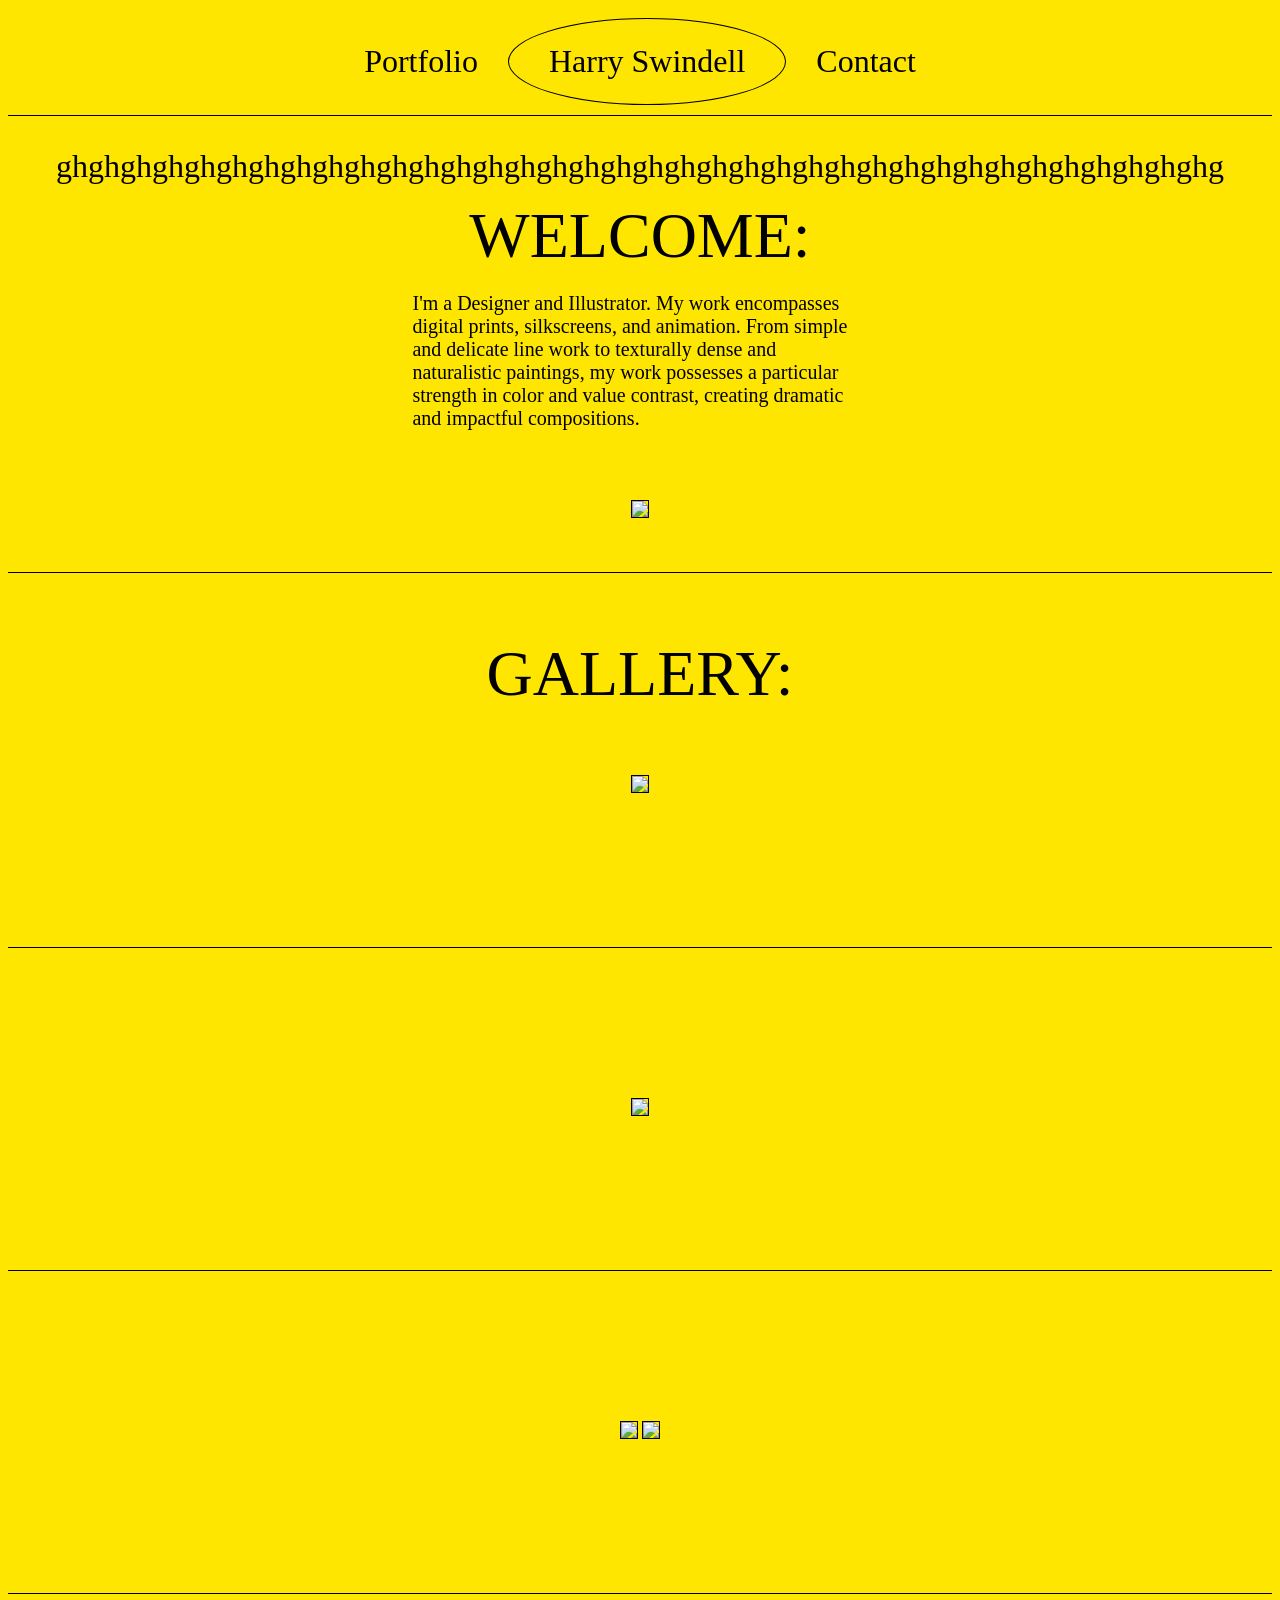
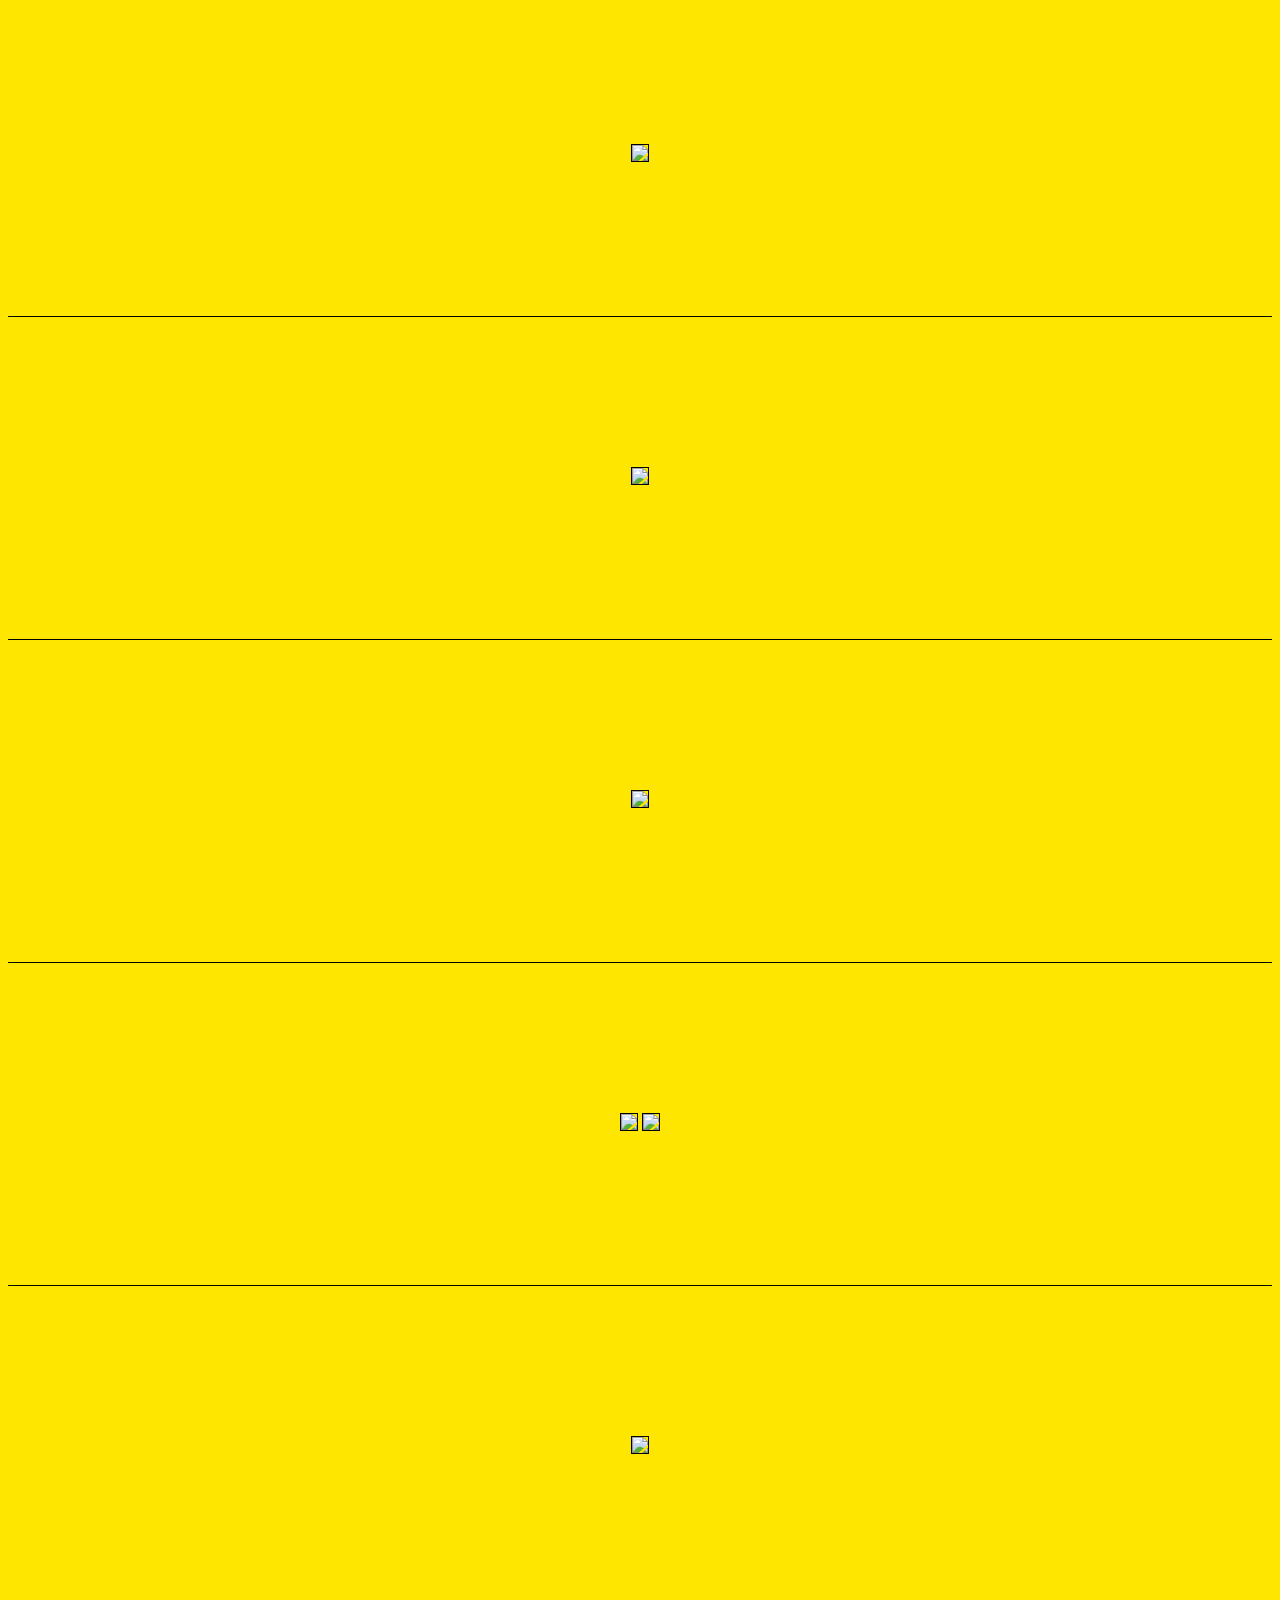
==== index.html @ 50a0e8f9 "Add files via upload" ====
<!DOCTYPE html>
<html lang="en">

<head>
  <meta name="description" content="Webpage description goes here" />
  <meta charset="utf-8">
  <title>Harry Swindell
  </title>
  <meta name="viewport" content="width=device-width, initial-scale=1">
  <meta name="author" content="">
  <link rel="stylesheet" href="style.css">
  <script src="http://code.jquery.com/jquery-latest.min.js"></script>
</head>
     <link rel="icon" type="image/x-icon" href="assets/favicon.ico">
<body>
    <header>
    <nav class="tab-header">
        <ul class="geostar">
        <li><a href="https://drive.google.com/drive/folders/192KM48e1CA0pvGNTUl5tlAgZThVVHFL5?usp=sharing">Portfolio</a></li>
        <li class="round"><a href="index.html">Harry Swindell</a></li>
        <li><a href="contact.html">Contact</a></li>
        </ul>
    </nav>
    </header>
    <div class="border">
        <p class="yarndings">ghghghghghghghghghghghghghghghghghghghghghghghghghghghghghghghghghghghghg</p>
    </div>
    <div class="center"><p class="asset">WELCOME<span class="blink">:</span></p></div>
    <div  class="margin">
        <p>
            I'm a Designer and Illustrator. My work encompasses digital prints, silkscreens, and animation. From simple and delicate line work to texturally dense and naturalistic paintings, my work possesses a particular strength in color and value contrast, creating dramatic and impactful compositions.
        </p>
    </div>

    <div class="padding">
    </div>

    <div class="center-2">
        <img src="assets/nightscene_everything_mockup.png" style="width: 70%">
    </div>

    <div class="padding">
    </div>
    
    <div class="border">
        <p class="asset">
            GALLERY<span class="blink">:</span>
        </p>
    </div>

    <div class="center-2">
        <img src="assets/three_posters_mockup.png" style="width: 30%">
    </div>    

    <div class="padding-big">
    </div>

    <div class="border">
    </div>

    <div class="padding-big">
    </div>


    <div class="center-2">
        <img src="assets/far_door.jpg" style="width: 60%">
    </div> 

    <div class="padding-big">
    </div>

    <div class="border">
    </div>

    <div class="padding-big">
    </div>

    <div class="center-2">
        <img src="assets/dog_walking_mockup.png" style="width: 30%">
        <img src="assets/dog_carcoming_mockup.png" style="width: 30.6%">
    </div> 

    <div class="padding-big">
    </div>

    <div class="border">
    </div>

    <div class="padding-big">
    </div>

    <div class="center-2">
        <img src="assets/alien_music_inscene_mockup.png" style="width: 60%">
    </div> 

    <div class="padding-big">
    </div>

    <div class="border">
    </div>

    <div class="padding-big">
    </div>

    <div class="center-2">
        <img src="assets/wiselore_3-4.png" style="width: 57%">
    </div> 

    <div class="padding-big">
    </div>

    <div class="border">
    </div>

    <div class="padding-big">
    </div>

    <div class="center-2">
        <img src="assets/IMG_0390.jpg" style="width: 60%">
    </div> 

    <div class="padding-big">
    </div>

    <div class="border">
    </div>

    <div class="padding-big">
    </div>

    <div class="center-2">
        <img src="assets/wisedog_madGrass.png" style="width: 30.25%">
        <img src="assets/wisedog_wisecoat.jpg" style="width: 30%">
    </div> 

    <div class="padding-big">
    </div>

    <div class="border">
    </div>

    <div class="padding-big">
    </div>

    <div class="center-2">
        <img src="assets/nightscene_firehouse_mockup.png" style="width: 65%">

    </div> 

    <div class="padding-big">
    </div>

    <div class="border">
    </div>

    <div class="padding-big">
    </div>

</body>
</html>
---- style.css ----
.container {
  display: flex;
  justify-content: center;
  align-items: center;
  height: 200px;
} 

.container-hoz {
  display: flex;
  grid-template-columns: repeat(3, 1fr); /* Creates 3 equal horizontal columns */
  gap: 15px;
  justify-content: center;
  align-items: center;
  height: 200px;
}

@font-face {
  font-family: 'Geostar';
  src: url('assets/Geostar-Regular.ttf') format('truetype');
  font-weight: normal;
  font-style: normal;
  font-display: swap;
}


@font-face {
  font-family: 'Yarndings';
  src: url('assets/Yarndings12-Regular.ttf') format('truetype');
  font-weight: normal;
  font-style: normal;
  font-display: swap;
}

@font-face {
  font-family: 'Asset';
  src: url('assets/Asset-Regular.ttf') format('truetype');
  font-weight: normal;
  font-style: normal;
  font-display: swap;
}

.geostar {
  font-family: 'Geostar';
  font-size: 200%;
}

.yarndings {
  font-family: 'Yarndings';
  font-size: 200%;
}

.asset {
  font-family: 'Asset';
  font-size: 400%;
}



.round {
  border: 1px solid black;
  border-radius: 60%;
  padding: 10px 20px;
  display: inline-block;
}

.container img {
  width: 50px;
}  

.tab-header ul {
  list-style-type: none;
  margin: 0;
  padding: 10px;
  gap: 10px; 
  display: flex;
  justify-content: center;
  align-items: center;
}


.tab-header li a {
  display: block;
  color: rgb(0, 0, 0);
  text-align: center;
  padding: 14px 20px;
  text-decoration: none;
  transition: 0.3s;
}

.tab-header li a:hover {
  color: #6200ff;
}

.border { 
  border-top: 1px solid rgb(0, 0, 0); 
  text-align: center;

}

.center { 
  text-align: center;
  margin-top: -50px;
}

.center-page { 
  text-align: center;
  align-content: center;
  margin-top: 8%;
}

.center-2 {
  text-align: center;
}

.margin {
  margin-left: 32%;
  margin-right: 32%;
  font-size: 20px;
  margin-top: -45px;
}

.padding {
  padding: 25px;
}

.padding-big {
  padding: 75px;
}

/*From this post https://stackoverflow.com/questions/16344354/how-to-make-blinking-flashing-text-with-css-3 */

.blink {
  animation: blinker .5s infinite;
}

@keyframes blinker {
  25% {
    opacity: 0;
  }
}

/*From this post https://stackoverflow.com/questions/16344354/how-to-make-blinking-flashing-text-with-css-3 */



body {
  background-color: rgb(255, 230, 0);
}

img {
  border: 1px solid black;
}
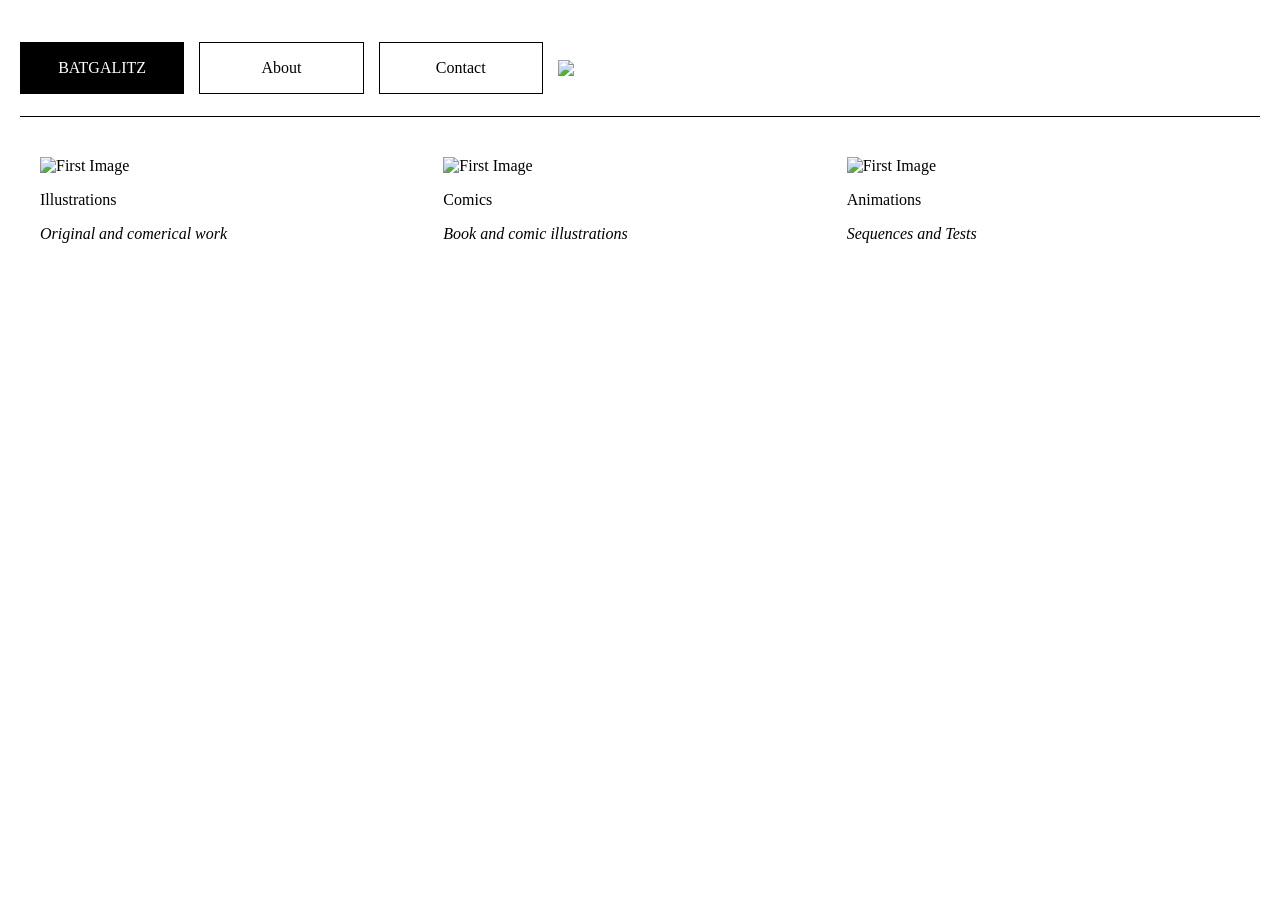
==== commit 4526083b: "Add files via upload" ====
--- a/index.html
+++ b/index.html
@@ -4,7 +4,7 @@
 <head>
   <meta name="description" content="Webpage description goes here" />
   <meta charset="utf-8">
-  <title>Harry Swindell
+  <title>BATGALITZ
   </title>
   <meta name="viewport" content="width=device-width, initial-scale=1">
   <meta name="author" content="">
@@ -13,148 +13,92 @@
 </head>
      <link rel="icon" type="image/x-icon" href="assets/favicon.ico">
 <body>
-    <header>
-    <nav class="tab-header">
-        <ul class="geostar">
-        <li><a href="https://drive.google.com/drive/folders/192KM48e1CA0pvGNTUl5tlAgZThVVHFL5?usp=sharing">Portfolio</a></li>
-        <li class="round"><a href="index.html">Harry Swindell</a></li>
-        <li><a href="contact.html">Contact</a></li>
-        </ul>
-    </nav>
-    </header>
-    <div class="border">
-        <p class="yarndings">ghghghghghghghghghghghghghghghghghghghghghghghghghghghghghghghghghghghghg</p>
+    <div class="padding-fill">
+
     </div>
-    <div class="center"><p class="asset">WELCOME<span class="blink">:</span></p></div>
-    <div  class="margin">
-        <p>
-            I'm a Designer and Illustrator. My work encompasses digital prints, silkscreens, and animation. From simple and delicate line work to texturally dense and naturalistic paintings, my work possesses a particular strength in color and value contrast, creating dramatic and impactful compositions.
-        </p>
+    
+    <div class="text-container">
+        
+        <div>
+            <div class="border-black">
+                <a href="index.html">
+                    <p class="">
+                       BATGALITZ
+                    </p>
+                </a>
+            </div>  
+        </div>
+
+        
+        <div class="border">
+            <a href="about.html">
+                <p class="">
+                    About
+                </p>
+            </a>
+            
+        </div>
+
+        <div class="border">
+            <a href="contact.html">
+                <p class="">
+                    Contact
+                </p>
+            </a>
+        </div>
+
+
+        <div class="">
+            <div class="small">
+               <img src="assets/Front.gif">
+            </div>
+        </div>
+        
+        
+        <div class="margin">
+            <p class="">
+
+            </p>
+        </div>
+        
+    </div>
+
+
+    <div class="padding-border">
     </div>
 
     <div class="padding">
     </div>
 
-    <div class="center-2">
-        <img src="assets/nightscene_everything_mockup.png" style="width: 70%">
-    </div>
+    <div class="margin">
+        <div class="image-container">
+            <div class="">
+                <a href="gallery.html">
+                    <img src="assets/far_door.jpg" alt="First Image">
+                </a>
+                <p>Illustrations</p>
+                <p class="italic">Original and comerical work</p>
+            </div>
 
-    <div class="padding">
-    </div>
-    
-    <div class="border">
-        <p class="asset">
-            GALLERY<span class="blink">:</span>
-        </p>
-    </div>
+            <div class="">
+                <a href="comic.html">
+                    <img src="assets/wisedog_all_mockup.png" alt="First Image">
+                </a>
+                <p>Comics</p>
+                <p class="italic">Book and comic illustrations</p>
+            </div>
 
-    <div class="center-2">
-        <img src="assets/three_posters_mockup.png" style="width: 30%">
-    </div>    
+            <div class="">
+                <a href="animation.html">
+                    <img src="assets/SnowmanY.gif" alt="First Image">
+                </a>
+                <p>Animations</p>
+                <p class="italic">Sequences and Tests</p>
+            </div>
 
-    <div class="padding-big">
-    </div>
-
-    <div class="border">
-    </div>
-
-    <div class="padding-big">
+        </div>
     </div>
 
 
-    <div class="center-2">
-        <img src="assets/far_door.jpg" style="width: 60%">
-    </div> 
-
-    <div class="padding-big">
-    </div>
-
-    <div class="border">
-    </div>
-
-    <div class="padding-big">
-    </div>
-
-    <div class="center-2">
-        <img src="assets/dog_walking_mockup.png" style="width: 30%">
-        <img src="assets/dog_carcoming_mockup.png" style="width: 30.6%">
-    </div> 
-
-    <div class="padding-big">
-    </div>
-
-    <div class="border">
-    </div>
-
-    <div class="padding-big">
-    </div>
-
-    <div class="center-2">
-        <img src="assets/alien_music_inscene_mockup.png" style="width: 60%">
-    </div> 
-
-    <div class="padding-big">
-    </div>
-
-    <div class="border">
-    </div>
-
-    <div class="padding-big">
-    </div>
-
-    <div class="center-2">
-        <img src="assets/wiselore_3-4.png" style="width: 57%">
-    </div> 
-
-    <div class="padding-big">
-    </div>
-
-    <div class="border">
-    </div>
-
-    <div class="padding-big">
-    </div>
-
-    <div class="center-2">
-        <img src="assets/IMG_0390.jpg" style="width: 60%">
-    </div> 
-
-    <div class="padding-big">
-    </div>
-
-    <div class="border">
-    </div>
-
-    <div class="padding-big">
-    </div>
-
-    <div class="center-2">
-        <img src="assets/wisedog_madGrass.png" style="width: 30.25%">
-        <img src="assets/wisedog_wisecoat.jpg" style="width: 30%">
-    </div> 
-
-    <div class="padding-big">
-    </div>
-
-    <div class="border">
-    </div>
-
-    <div class="padding-big">
-    </div>
-
-    <div class="center-2">
-        <img src="assets/nightscene_firehouse_mockup.png" style="width: 65%">
-
-    </div> 
-
-    <div class="padding-big">
-    </div>
-
-    <div class="border">
-    </div>
-
-    <div class="padding-big">
-    </div>
-
 </body>
 </html>
--- a/style.css
+++ b/style.css
@@ -1,18 +1,4 @@
-.container {
-  display: flex;
-  justify-content: center;
-  align-items: center;
-  height: 200px;
-} 
-
-.container-hoz {
-  display: flex;
-  grid-template-columns: repeat(3, 1fr); /* Creates 3 equal horizontal columns */
-  gap: 15px;
-  justify-content: center;
-  align-items: center;
-  height: 200px;
-}
+
 
 @font-face {
   font-family: 'Geostar';
@@ -22,6 +8,10 @@
   font-display: swap;
 }
 
+.geostar {
+  font-family: 'Geostar';
+  font-size: 200%;
+}
 
 @font-face {
   font-family: 'Yarndings';
@@ -31,22 +21,18 @@
   font-display: swap;
 }
 
+.yarndings {
+  font-family: 'Yarndings';
+  font-size: 200%;
+}
+
+
 @font-face {
   font-family: 'Asset';
   src: url('assets/Asset-Regular.ttf') format('truetype');
   font-weight: normal;
   font-style: normal;
   font-display: swap;
-}
-
-.geostar {
-  font-family: 'Geostar';
-  font-size: 200%;
-}
-
-.yarndings {
-  font-family: 'Yarndings';
-  font-size: 200%;
 }
 
 .asset {
@@ -54,99 +40,398 @@
   font-size: 400%;
 }
 
-
-
-.round {
+@font-face {
+  font-family: 'CaslonReg';
+  src: url('assets/LibreCaslonText-Regular.ttf') format('truetype');
+  font-weight: normal;
+  font-style: normal;
+  font-display: swap;
+}
+
+.caslonreg {
+  font-family: 'CaslonReg';
+  font-size: 200%;
+}
+
+@font-face {
+  font-family: 'Caslon-Bold';
+  src: url('assets/LibreCaslonText-Bold.ttf') format('truetype');
+  font-weight: normal;
+  font-style: normal;
+  font-display: swap;
+}
+
+.caslon-bold {
+  font-family: 'Caslon-Bold';
+  font-size: 400%;
+}
+
+@font-face {
+  font-family: 'CaslonItal';
+  src: url('assets/LibreCaslonText-Italic.ttf') format('truetype');
+  font-weight: normal;
+  font-style: normal;
+  font-display: swap;
+}
+
+.caslonital {
+  font-family: 'CaslonItal';
+  font-size: 200%;
+}
+
+
+@font-face {
+  font-family: 'Averia-Reg';
+  src: url('assets/AveriaSerifLibre-Regular.ttf') format('truetype');
+  font-weight: normal;
+  font-style: normal;
+  font-display: swap;
+}
+
+.averia-reg {
+  font-family: 'Averia-Reg';
+  font-size: 200%;
+}
+
+@font-face {
+  font-family: 'Averia-Italic';
+  src: url('assets/AveriaSerifLibre-Italic.ttf') format('truetype');
+  font-weight: normal;
+  font-style: normal;
+  font-display: swap;
+}
+
+.averia-italic {
+  font-family: 'Averia-Italic';
+  font-size: 200%;
+}
+
+
+@font-face {
+  font-family: 'Averia-Bold';
+  src: url('assets/AveriaSerifLibre-Bold.ttf') format('truetype');
+  font-weight: normal;
+  font-style: normal;
+  font-display: swap;
+}
+
+.averia-bold {
+  font-family: 'Averia-Bold';
+  font-size: 200%;
+}
+
+@font-face {
+  font-family: 'almendra';
+  src: url('assets/AlmendraDisplay-Regular.ttf') format('truetype');
+  font-weight: normal;
+  font-style: normal;
+  font-display: swap;
+}
+
+.almendra {
+  font-family: 'almendra';
+  font-size: 500%;
+}
+
+
+@font-face {
+  font-family: 'franklin-reg';
+  src: url('assets/LibreFranklin-Regular.ttf') format('truetype');
+  font-weight: normal;
+  font-style: normal;
+  font-display: swap;
+}
+
+.franklin-reg {
+  font-family: 'franklin-reg';
+  font-size: 200%;
+}
+
+@font-face {
+  font-family: 'franklin-light';
+  src: url('assets/LibreFranklin-Light.ttf') format('truetype');
+  font-weight: normal;
+  font-style: normal;
+  font-display: swap;
+}
+
+.franklin-light {
+  font-family: 'franklin-light';
+  font-size: 200%;
+}
+
+@font-face {
+  font-family: 'franklin-thin';
+  src: url('assets/LibreFranklin-Thin.ttf') format('truetype');
+  font-weight: normal;
+  font-style: normal;
+  font-display: swap;
+}
+
+.franklin-thin {
+  font-family: 'franklin-thin';
+  font-size: 600%;
+}
+
+  .text-container {
+    display: grid;
+    position: sticky;
+    top: 10px;
+    grid-template-columns: repeat(7, 1fr); 
+    gap: 15px; 
+    align-items: center;
+    white-space: nowrap;
+    background-color: white;
+    z-index: 999;
+  }
+
+  .text-container img {
+    width: 100%;
+    height: auto;
+    display: block;
+}
+
+@media (max-width: 768px) {
+  .text-container {
+    display: grid;
+    position: sticky;
+    top: 10px;
+    grid-template-columns: repeat(2, 1fr); 
+    gap: 15px; 
+    align-items: center;
+    white-space: nowrap;
+    background-color: white;
+    z-index: 999;
+  }
+
+  .text-container img {
+    width: 100%;
+    height: auto;
+    display: block;
+  }
+}
+
+
+
+
+
+  .image-container {
+    display: grid;
+    grid-template-columns: repeat(3, 1fr); 
+    gap: 10px; 
+  }
+
+  .image-container img {
+    width: 100%;
+    height: auto;
+    display: block;
+}
+
+@media (max-width: 768px) {
+  .image-container {
+    display: grid;
+    grid-template-columns: repeat(2, 1fr); 
+    gap: 10px; 
+  }
+
+  .image-container img {
+    width: 100%;
+    height: auto;
+    display: block;
+  }
+
+}
+
+
+  .image-container-2 {
+    display: grid;
+    grid-template-columns: repeat(4, 1fr); 
+    gap: 10px; 
+  }
+
+  .image-container-2 img {
+    width: 100%;
+    height: auto;
+    display: block;
+}
+
+@media (max-width: 768px) {
+  .image-container-2 {
+    display: grid;
+    grid-template-columns: repeat(1, 1fr); 
+    gap: 10px; 
+  }
+
+  .image-container-2 img {
+    width: 100%;
+    height: auto;
+    display: block;
+  }
+
+}
+
+  .image-container-3 {
+    display: grid;
+    grid-template-columns: repeat(1, 1fr); 
+    gap: 10px; 
+  }
+
+  .image-container-3 img {
+    width: 100%;
+    height: auto;
+    display: block;
+}
+
+@media (max-width: 768px) {
+  .image-container-3 {
+    display: grid;
+    grid-template-columns: repeat(1, 1fr); 
+    gap: 10px; 
+  }
+
+  .image-container-3 img {
+    width: 10%;
+    height: auto;
+    display: block;
+  }
+
+}
+
+
+
+
+  .image-container-4 {
+    display: grid;
+    grid-template-columns: repeat(2, 1fr); 
+    gap: 10px; 
+  }
+
+  .image-container-4 img {
+    width: 100%;
+    height: auto;
+    display: block;
+}
+
+@media (max-width: 768px) {
+  .image-container-4 {
+    display: grid;
+    grid-template-columns: repeat(2, 1fr); 
+    gap: 10px; 
+  }
+
+  .image-container-4 img {
+    width: 10%;
+    height: auto;
+    display: block;
+  }
+
+}
+
+
+
+
+
+
+
+body {
+  background-color: rgb(255, 255, 255);
+}
+
+
+a {
+  color: inherit;
+  text-decoration: inherit;
+}
+
+a:hover {
+  color: rgb(111, 0, 255);
+}
+
+img:hover{
   border: 1px solid black;
-  border-radius: 60%;
-  padding: 10px 20px;
-  display: inline-block;
-}
-
-.container img {
-  width: 50px;
-}  
-
-.tab-header ul {
-  list-style-type: none;
-  margin: 0;
+}
+
+
+.right-aligned {
+  margin-left: auto;
+}
+
+.font-large {
+  font-size: 70px;
+  font-style: italic;
+}
+
+.italic {
+  font-style: italic;
+}
+
+body {
+  margin: 20px;
+  /*border: 1px solid black;*/
+}
+
+
+.border { 
+  border: 1px solid rgb(0, 0, 0); 
+  text-align: center;
+  background-color: white;
+}
+
+.border-black { 
+  border: 1px solid rgb(0, 0, 0); 
+  text-align: center;
+  background-color: black;
+  color: white;
+}
+
+
+.padding-border {
+  position: sticky;
+  display: block;
+  top: 60px;
   padding: 10px;
-  gap: 10px; 
-  display: flex;
-  justify-content: center;
-  align-items: center;
-}
-
-
-.tab-header li a {
+  border-bottom: 1px solid black;
+  background-color: white;
+}
+
+.padding {
+  position: relative;
   display: block;
-  color: rgb(0, 0, 0);
+  padding: 10px;
+}
+
+.padding-fill {
+  position: sticky;
+  top: 0px;
+  display: block;
+  padding: 10px;
+  background-color: white;
+}
+
+.margin {
+  margin: 20px;
+}
+
+.margin-big {
+  margin-left: 600px;
+  margin-right: 600px;
+}
+
+.margin-small {
+  margin-left: 450px;
+  margin-right: 450px;
+}
+
+.margin-tall {
+  margin-left: 700px;
+  margin-right: 700px;
+}
+
+.small {
+  width: 40px;
+  height: auto;
+}
+
+.center {
   text-align: center;
-  padding: 14px 20px;
-  text-decoration: none;
-  transition: 0.3s;
-}
-
-.tab-header li a:hover {
-  color: #6200ff;
-}
-
-.border { 
-  border-top: 1px solid rgb(0, 0, 0); 
-  text-align: center;
-
-}
-
-.center { 
-  text-align: center;
-  margin-top: -50px;
-}
-
-.center-page { 
-  text-align: center;
-  align-content: center;
-  margin-top: 8%;
-}
-
-.center-2 {
-  text-align: center;
-}
-
-.margin {
-  margin-left: 32%;
-  margin-right: 32%;
-  font-size: 20px;
-  margin-top: -45px;
-}
-
-.padding {
-  padding: 25px;
-}
-
-.padding-big {
-  padding: 75px;
-}
-
-/*From this post https://stackoverflow.com/questions/16344354/how-to-make-blinking-flashing-text-with-css-3 */
-
-.blink {
-  animation: blinker .5s infinite;
-}
-
-@keyframes blinker {
-  25% {
-    opacity: 0;
-  }
-}
-
-/*From this post https://stackoverflow.com/questions/16344354/how-to-make-blinking-flashing-text-with-css-3 */
-
-
-
-body {
-  background-color: rgb(255, 230, 0);
-}
-
-img {
-  border: 1px solid black;
-}
+}
